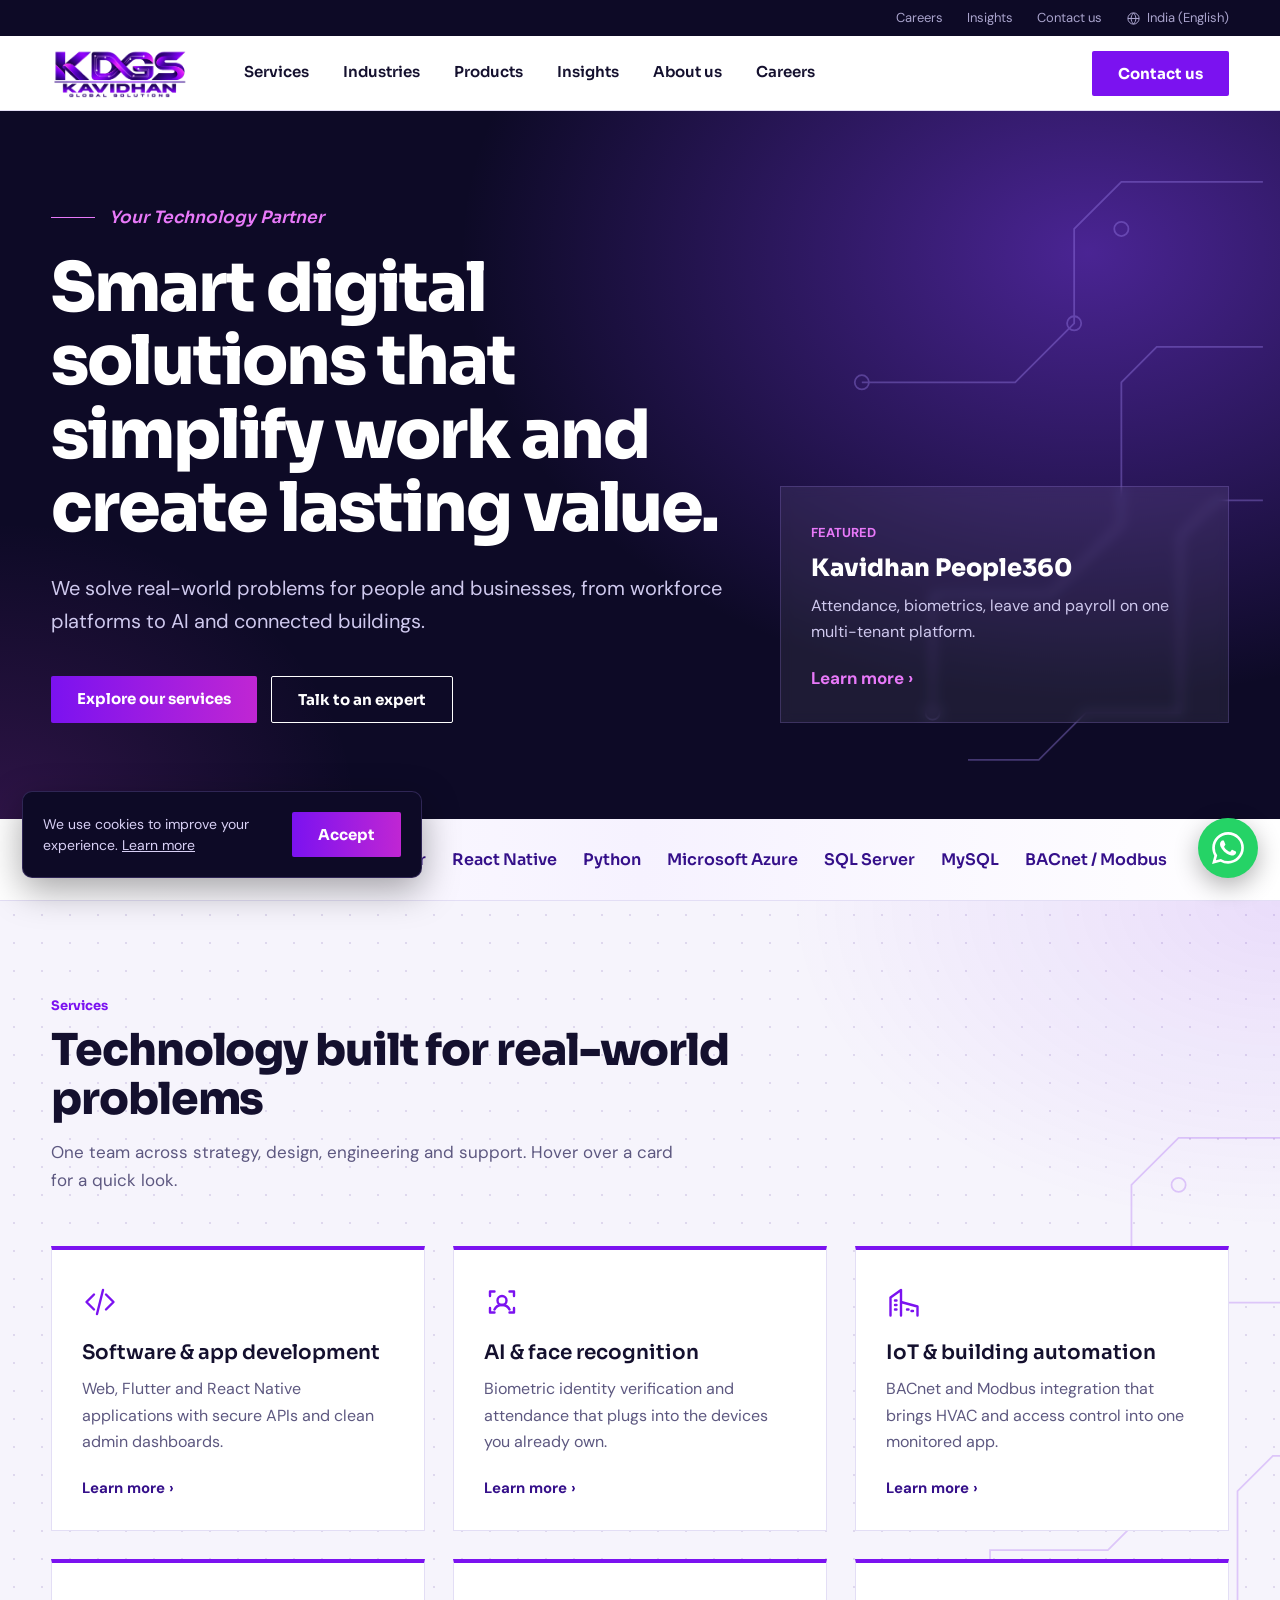
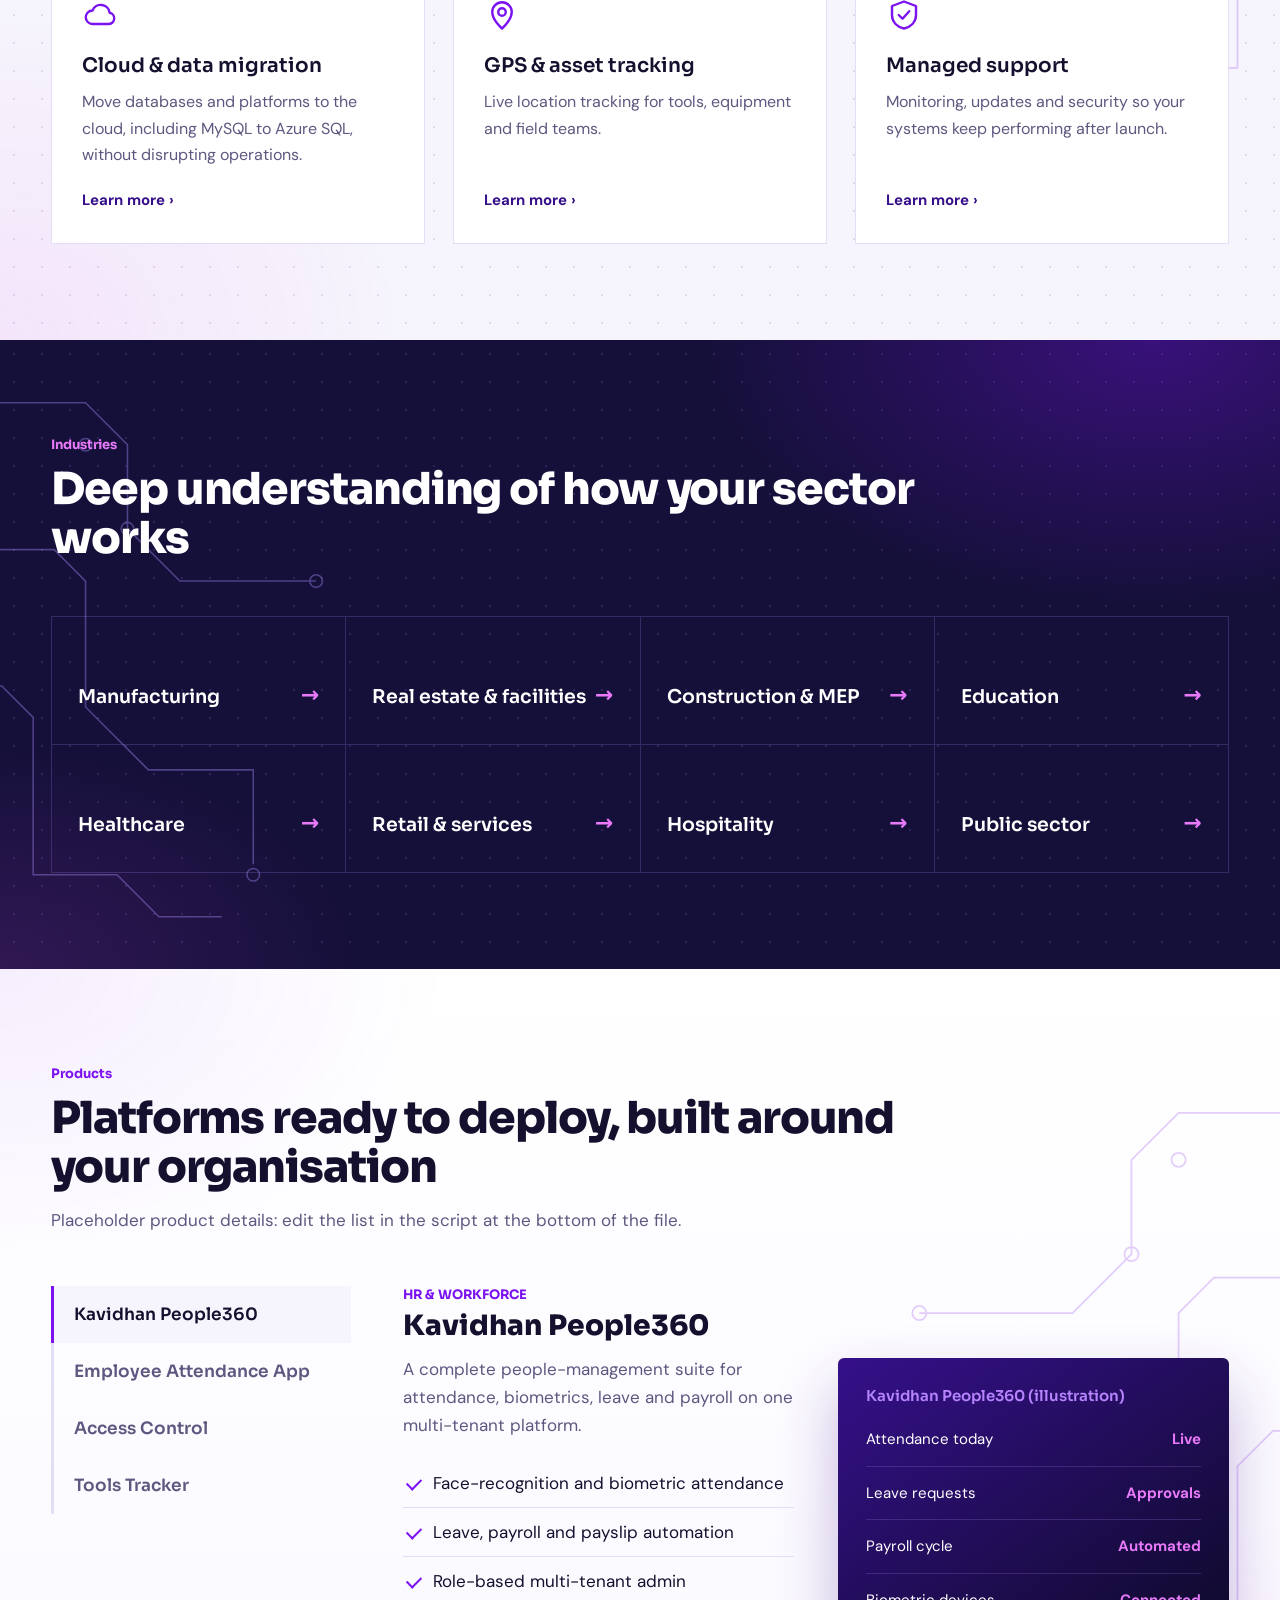
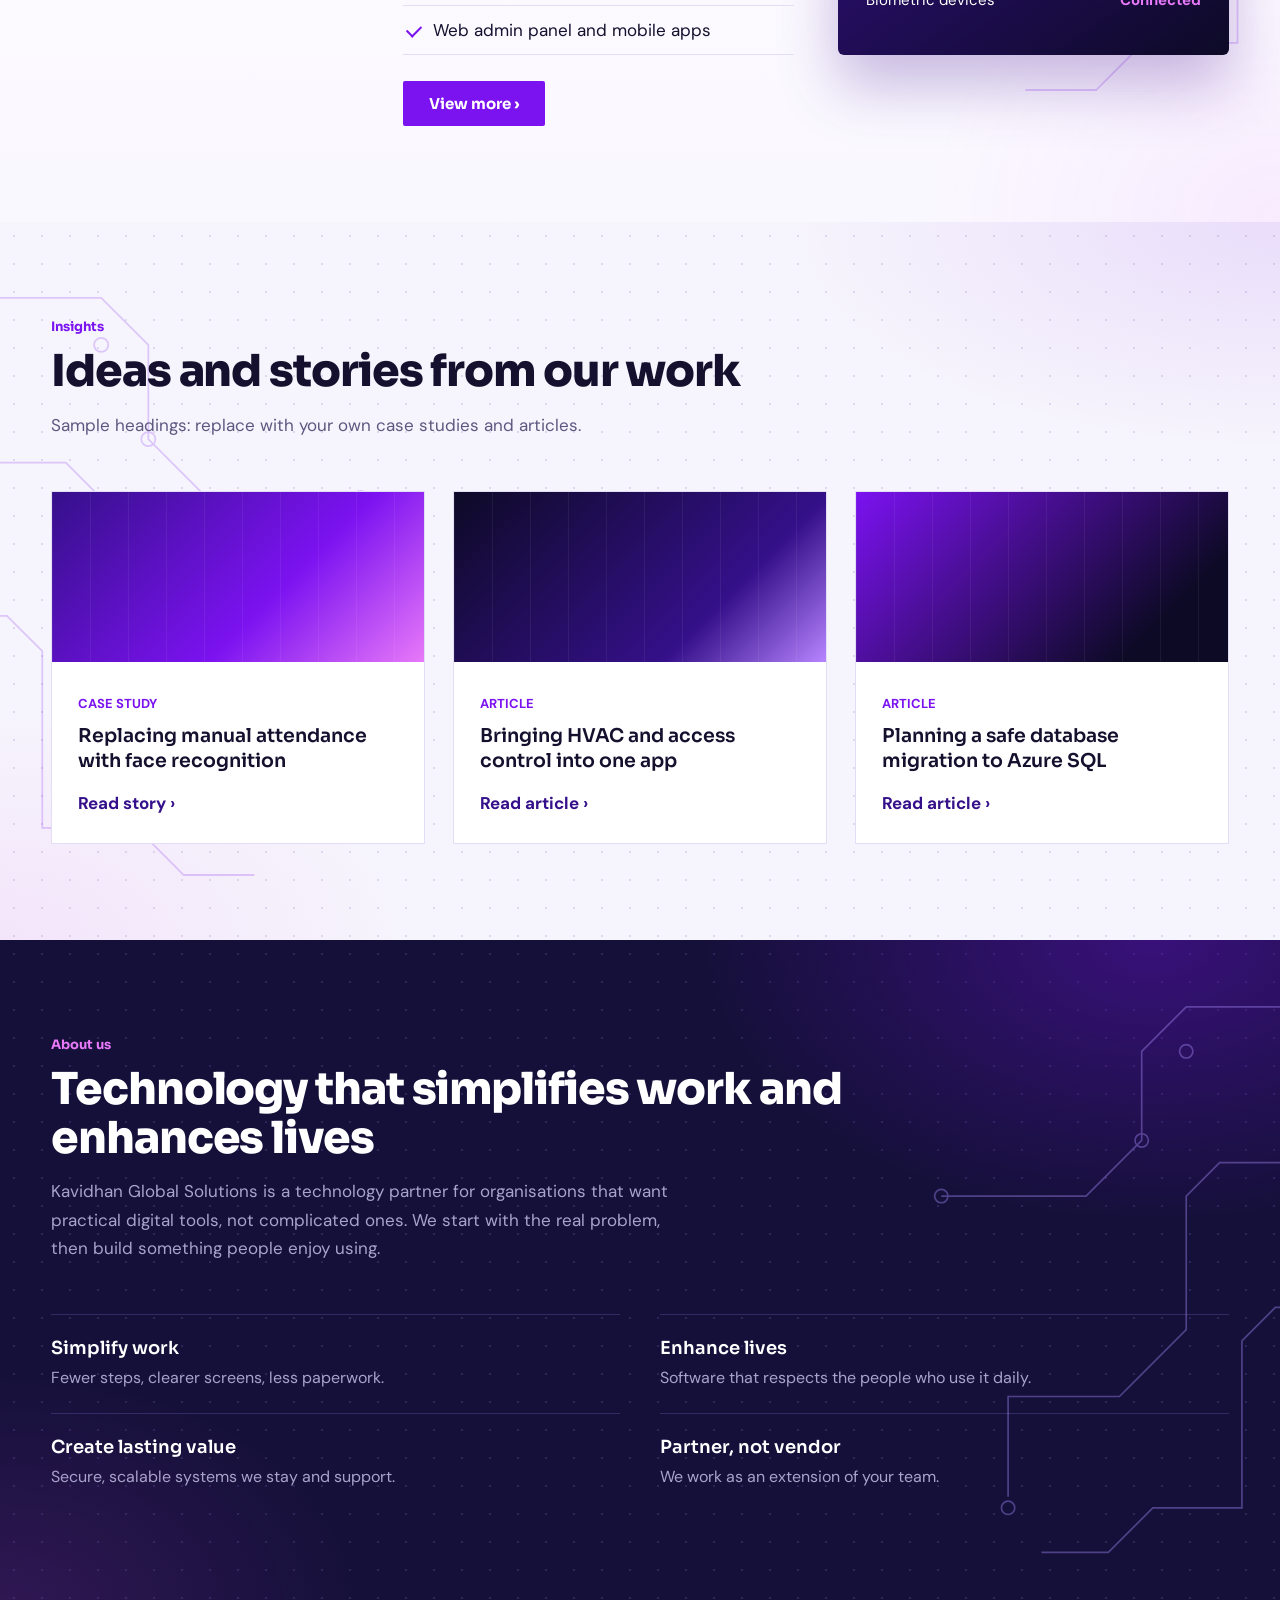
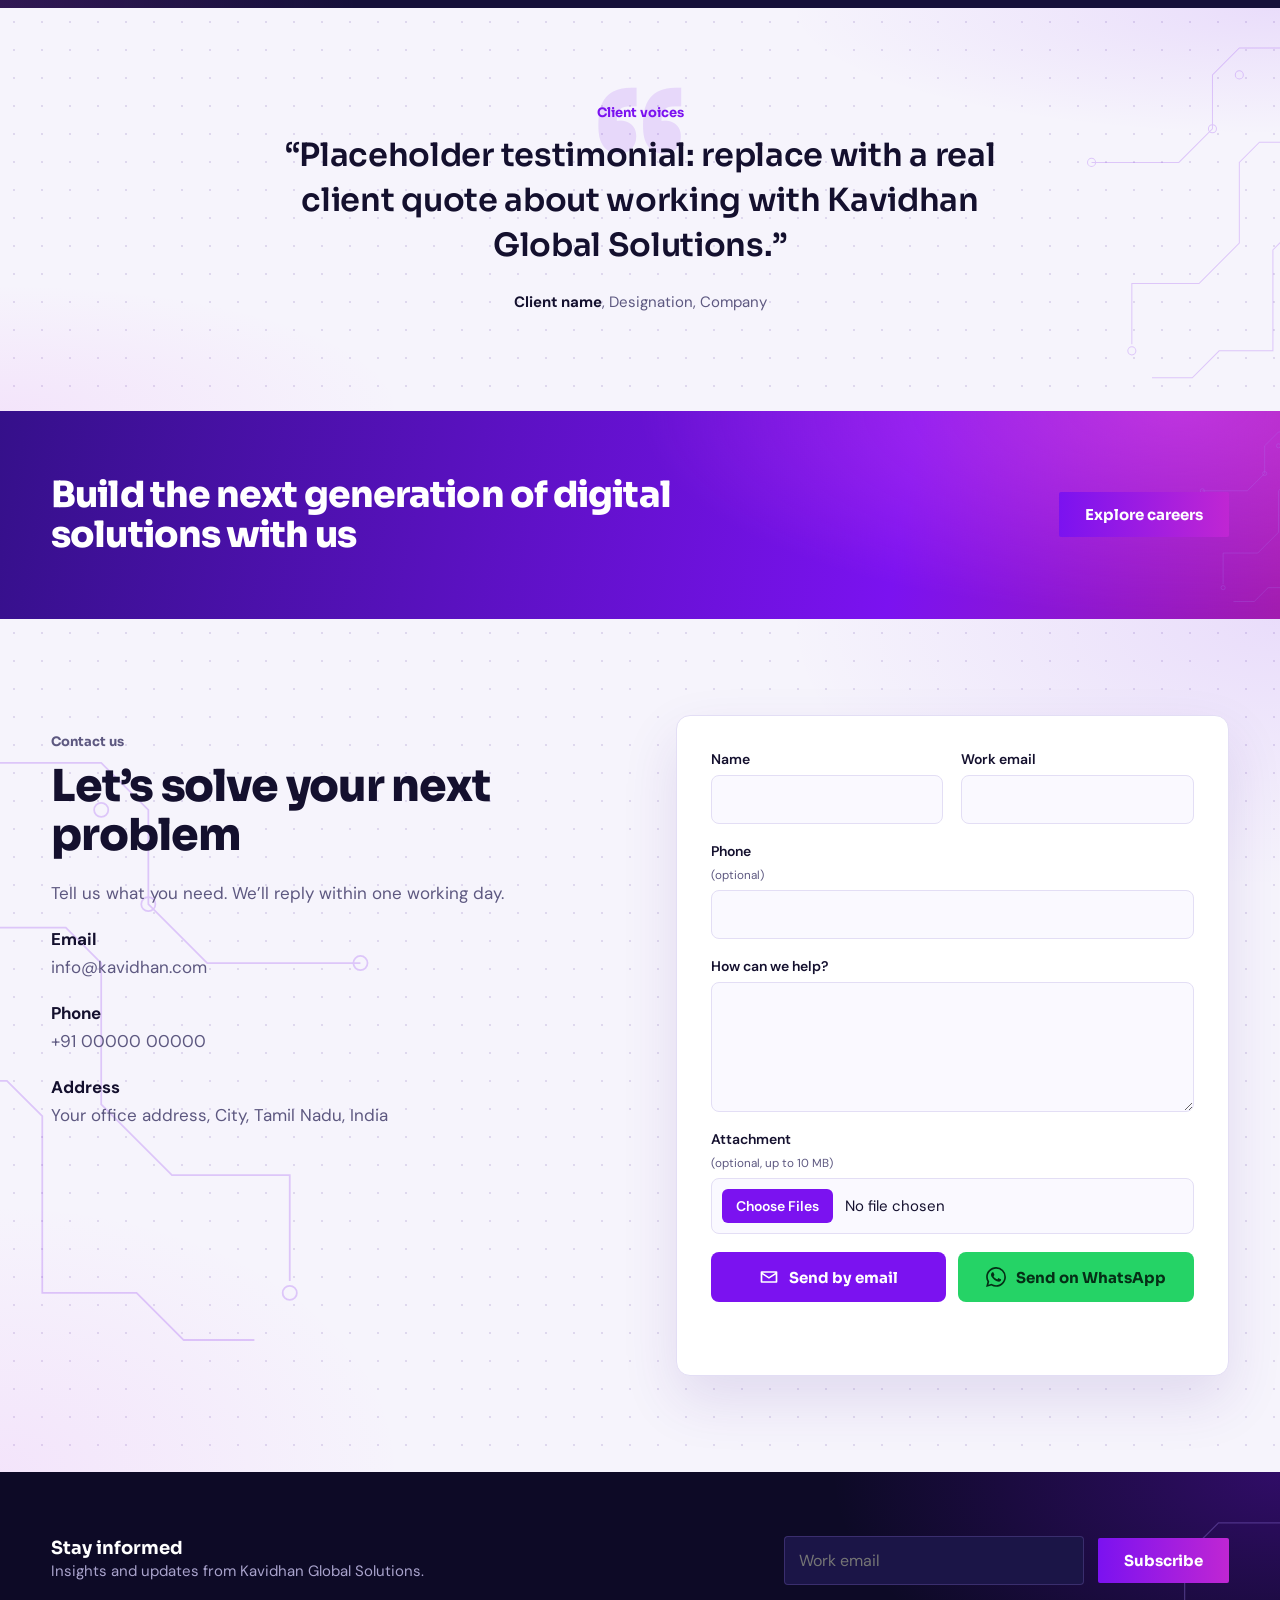
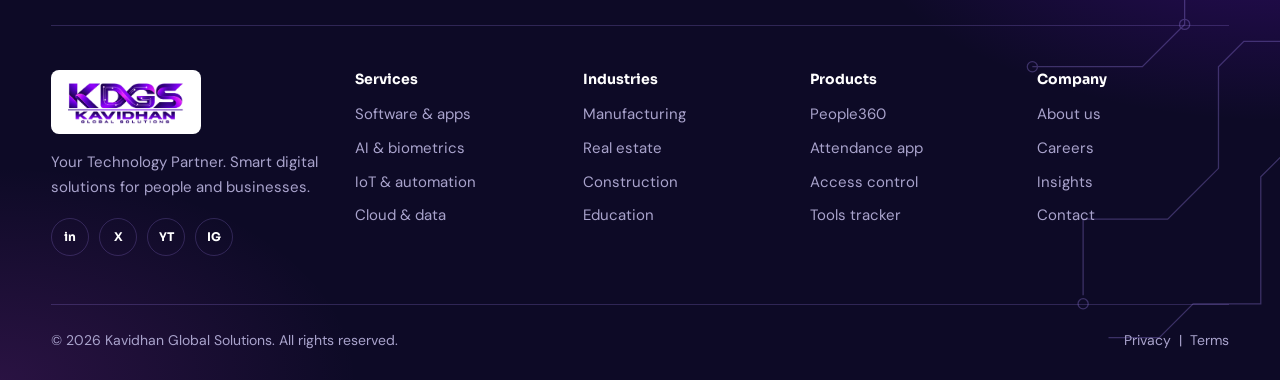
==== detail.html @ 8d684400 "verssion 1" ====
<!DOCTYPE html>
<html lang="en">
<head>
<meta charset="utf-8">
<meta name="viewport" content="width=device-width, initial-scale=1">
<title>Kavidhan Global Solutions</title>
<meta name="description" content="">
<link rel="preconnect" href="https://fonts.googleapis.com">
<link rel="preconnect" href="https://fonts.gstatic.com" crossorigin>
<link href="https://fonts.googleapis.com/css2?family=Sora:wght@400;600;800&family=DM+Sans:wght@400;500;700&display=swap" rel="stylesheet">
<link rel="icon" href="assets/favicon.png">
<link rel="stylesheet" href="assets/site.css">
</head>
<body>

<div class="util"><div class="wrap"><a href="index.html#careers">Careers</a><a href="index.html#insights">Insights</a><a href="index.html#contact">Contact us</a><div class="lang notranslate" translate="no"><button type="button" id="langb" aria-haspopup="true" aria-expanded="false" aria-label="Change language"><svg viewBox="0 0 24 24" aria-hidden="true"><circle cx="12" cy="12" r="9"/><path d="M3 12h18M12 3c2.5 2.7 3.8 5.7 3.8 9s-1.3 6.3-3.8 9c-2.5-2.7-3.8-5.7-3.8-9S9.500 5.700 12 3z"/></svg><span id="langl">India (English)</span></button><ul id="langm" hidden><li><button type="button" data-l="en">India (English)</button></li><li><button type="button" data-l="ta">தமிழ் (Tamil)</button></li><li><button type="button" data-l="hi">हिन्दी (Hindi)</button></li><li><button type="button" data-l="te">తెలుగు (Telugu)</button></li><li><button type="button" data-l="kn">ಕನ್ನಡ (Kannada)</button></li><li><button type="button" data-l="ml">മലയാളം (Malayalam)</button></li></ul></div></div></div>

<header>
  <div class="wrap">
    <nav aria-label="Main">
      <a href="index.html" class="logo" aria-label="Kavidhan Global Solutions home"><img src="assets/logo.png" alt="Kavidhan Global Solutions" width="138" height="50"></a>
      <button class="tog" aria-label="Toggle menu" aria-expanded="false" aria-controls="menu"><span></span><span></span><span></span></button>
      <ul class="menu" id="menu">
        <li><a href="index.html#services">Services</a>
          <div class="mega"><div class="wrap">
            <div><h4>Services</h4><p>Strategy, engineering and support for digital products and connected systems.</p></div>
            <ul><li><a href="index.html#services-software">Software &amp; app development</a></li><li><a href="index.html#services-ai">AI &amp; face recognition</a></li><li><a href="index.html#services-iot">IoT &amp; building automation</a></li><li><a href="index.html#services-cloud">Cloud &amp; data migration</a></li><li><a href="index.html#services-gps">GPS &amp; asset tracking</a></li><li><a href="index.html#services-support">Managed support</a></li></ul>
          </div></div></li>
        <li><a href="index.html#industries">Industries</a>
          <div class="mega"><div class="wrap">
            <div><h4>Industries</h4><p>Domain-aware solutions built around how each sector works.</p></div>
            <ul><li><a href="index.html#industries-manufacturing">Manufacturing</a></li><li><a href="index.html#industries-realestate">Real estate &amp; facilities</a></li><li><a href="index.html#industries-construction">Construction &amp; MEP</a></li><li><a href="index.html#industries-education">Education</a></li><li><a href="index.html#industries-healthcare">Healthcare</a></li><li><a href="index.html#industries-retail">Retail &amp; services</a></li></ul>
          </div></div></li>
        <li><a href="index.html#products">Products</a>
          <div class="mega"><div class="wrap">
            <div><h4>Products</h4><p>Ready-to-deploy platforms, customised to your organisation.</p></div>
            <ul><li><a href="product-people360.html">Kavidhan People360</a></li><li><a href="product-attendance.html">Employee attendance app</a></li><li><a href="product-access.html">Access control</a></li><li><a href="product-tracker.html">Tools tracker</a></li></ul>
          </div></div></li>
        <li><a href="index.html#insights">Insights</a></li>
        <li><a href="index.html#about">About us</a></li>
        <li><a href="index.html#careers">Careers</a></li>
      </ul>
      <a href="index.html#contact" class="btn vio nav-cta">Contact us</a>
    </nav>
  </div>
</header>

<main id="app" class="pg"></main>

<footer>
  <div class="wrap">
    <form class="nl" id="nl"><div><h5 style="font-size:18px;margin:0">Stay informed</h5><span>Insights and updates from Kavidhan Global Solutions.</span></div><input type="email" required placeholder="Work email" aria-label="Email address"><button class="btn gold" type="submit">Subscribe</button></form>
    <div class="fgrid">
      <div><a href="index.html" class="logo flogo" aria-label="Kavidhan Global Solutions home"><img src="assets/logo.png" alt="Kavidhan Global Solutions" width="122" height="44"></a><p style="margin-top:16px;max-width:22em">Your Technology Partner. Smart digital solutions for people and businesses.</p><div class="soc"><a href="#" aria-label="LinkedIn">in</a><a href="#" aria-label="X">X</a><a href="#" aria-label="YouTube">YT</a><a href="#" aria-label="Instagram">IG</a></div></div>
      <div><h5>Services</h5><ul><li><a href="index.html#services-software">Software &amp; apps</a></li><li><a href="index.html#services-ai">AI &amp; biometrics</a></li><li><a href="index.html#services-iot">IoT &amp; automation</a></li><li><a href="index.html#services-cloud">Cloud &amp; data</a></li></ul></div>
      <div><h5>Industries</h5><ul><li><a href="index.html#industries-manufacturing">Manufacturing</a></li><li><a href="index.html#industries-realestate">Real estate</a></li><li><a href="index.html#industries-construction">Construction</a></li><li><a href="index.html#industries-education">Education</a></li></ul></div>
      <div><h5>Products</h5><ul><li><a href="product-people360.html">People360</a></li><li><a href="product-attendance.html">Attendance app</a></li><li><a href="product-access.html">Access control</a></li><li><a href="product-tracker.html">Tools tracker</a></li></ul></div>
      <div><h5>Company</h5><ul><li><a href="index.html#about">About us</a></li><li><a href="index.html#careers">Careers</a></li><li><a href="index.html#insights">Insights</a></li><li><a href="index.html#contact">Contact</a></li></ul></div>
    </div>
    <div class="legal"><span>© <span id="y">2026</span> Kavidhan Global Solutions. All rights reserved.</span><span><a href="#">Privacy</a> &nbsp;|&nbsp; <a href="#">Terms</a></span></div>
  </div>
</footer>
<div class="ck" id="ck" hidden><p>We use cookies to improve your experience. <a href="#" style="text-decoration:underline">Learn more</a></p><button class="btn gold" id="ckb">Accept</button></div>
<button class="top" id="top2" aria-label="Back to top" hidden>&#8593;</button>
<a href="https://wa.me/910000000000" id="waf" class="wa-float" target="_blank" rel="noopener" aria-label="Chat on WhatsApp"><svg viewBox="0 0 24 24" aria-hidden="true"><path d="M17.472 14.382c-.297-.149-1.758-.867-2.03-.967-.273-.099-.471-.148-.67.15-.197.297-.767.966-.94 1.164-.173.199-.347.223-.644.075-.297-.15-1.255-.463-2.39-1.475-.883-.788-1.48-1.761-1.653-2.059-.173-.297-.018-.458.13-.606.134-.133.298-.347.446-.52.149-.174.198-.298.298-.497.099-.198.05-.371-.025-.52-.075-.149-.669-1.612-.916-2.207-.242-.579-.487-.5-.669-.51-.173-.008-.371-.01-.57-.01-.198 0-.52.074-.792.372-.272.297-1.04 1.016-1.04 2.479 0 1.462 1.065 2.875 1.213 3.074.149.198 2.096 3.2 5.077 4.487.709.306 1.262.489 1.694.625.712.227 1.36.195 1.871.118.571-.085 1.758-.719 2.006-1.413.248-.694.248-1.289.173-1.413-.074-.124-.272-.198-.57-.347m-5.421 7.403h-.004a9.87 9.87 0 01-5.031-1.378l-.361-.214-3.741.982.998-3.648-.235-.374a9.86 9.86 0 01-1.51-5.26c.001-5.45 4.436-9.884 9.888-9.884 2.64 0 5.122 1.03 6.988 2.898a9.825 9.825 0 012.893 6.994c-.003 5.45-4.437 9.884-9.885 9.884m8.413-18.297A11.815 11.815 0 0012.05 0C5.495 0 .16 5.335.157 11.892c0 2.096.547 4.142 1.588 5.945L.057 24l6.305-1.654a11.882 11.882 0 005.683 1.448h.005c6.554 0 11.89-5.335 11.893-11.893a11.821 11.821 0 00-3.48-8.413z"/></svg></a>

<script src="assets/common.js"></script>
<script src="assets/explore.js"></script>
</body>
</html>
---- assets/site.css ----
:root{--ink:#14102e;--bg:#0d0a26;--bg2:#15103a;--violet:#7b12f0;--violet-d:#35108a;--violet-l:#b784ff;--gold:#e879f9;--paper:#f6f4fc;--muted:#5d5880;--mutedd:#a9a3cc;--line:#e3def5;--lined:rgba(167,139,250,.22);
--display:'Sora',system-ui,sans-serif;--body:'DM Sans',system-ui,sans-serif}
*{box-sizing:border-box;margin:0;padding:0}
html{scroll-behavior:smooth;scrollbar-width:none;-ms-overflow-style:none}
html::-webkit-scrollbar,body::-webkit-scrollbar{display:none}
body{font:400 17px/1.65 var(--body);color:var(--ink);background:#fff;-webkit-font-smoothing:antialiased}
a{color:inherit;text-decoration:none}
ul{list-style:none}
:focus-visible{outline:2px solid var(--gold);outline-offset:3px}
.wrap{max-width:1760px;margin:0 auto;padding:0 clamp(24px,4vw,64px)}
.arrow::after{content:" \203A";font-weight:700}

/* logo */
.logo{display:inline-flex;line-height:1}
.logo img{height:50px;width:auto;display:block}
.flogo{background:#fff;padding:10px 14px;border-radius:8px}
.flogo img{height:44px}
.logo b{font:800 italic 30px/1 var(--display);letter-spacing:-.04em;background:linear-gradient(180deg,#c4b5fd,#7c3aed 60%,#4c1d95);-webkit-background-clip:text;background-clip:text;color:transparent}
.logo i{font:700 8.5px/1 var(--display);letter-spacing:.18em;color:var(--violet);margin-top:5px;font-style:normal}

/* top bar + nav */
.util{background:var(--bg);color:var(--mutedd);font-size:13px}
.util .wrap{display:flex;justify-content:flex-end;gap:24px;height:36px;align-items:center}
.util a:hover{color:var(--gold)}
header{position:sticky;top:0;z-index:20;background:#fff;border-bottom:1px solid var(--line)}
nav{display:flex;align-items:center;gap:40px;height:74px}
.menu{display:flex;gap:6px;height:100%;flex:1}
.menu>li{position:static;display:flex;align-items:center}
.menu>li>a{padding:0 14px;height:100%;display:flex;align-items:center;font:600 15px var(--display);border-bottom:3px solid transparent}
.menu>li:hover>a,.menu>li:focus-within>a{border-color:var(--violet);color:var(--violet-d)}
.mega{position:absolute;left:0;right:0;top:100%;background:#fff;border-top:1px solid var(--line);box-shadow:0 24px 40px rgba(20,16,46,.12);display:none;padding:34px 0}
.menu>li:hover .mega,.menu>li:focus-within .mega{display:block}
.mega .wrap{display:grid;grid-template-columns:1.1fr 2fr;gap:48px}
.mega h4{font:800 22px/1.2 var(--display);margin-bottom:8px}
.mega p{color:var(--muted);font-size:15px}
.mega ul{display:grid;grid-template-columns:1fr 1fr;gap:6px 32px;align-content:start}
.mega li a{display:block;padding:8px 0;font-weight:500;border-bottom:1px solid var(--line)}
.mega li a:hover{color:var(--violet)}
.btn{display:inline-block;padding:13px 26px;font:700 15px var(--display);border-radius:2px;transition:.2s;cursor:pointer;border:0}
.btn.gold{background:linear-gradient(90deg,#7b12f0,#c026d3);color:#fff}.btn.gold:hover{background:linear-gradient(90deg,#6a0fd6,#a21caf)}
.btn.vio{background:var(--violet);color:#fff}.btn.vio:hover{background:var(--violet-d)}
.btn.ghost{border:1.5px solid #fff;color:#fff;background:none}.btn.ghost:hover{background:#fff;color:var(--ink)}
.tog{display:none;margin-left:auto;background:none;border:1px solid var(--line);width:44px;height:44px;border-radius:4px;cursor:pointer;flex-direction:column;justify-content:center;align-items:center;gap:5px}
.tog span{display:block;width:22px;height:2px;background:var(--ink);transition:.2s}
.tog[aria-expanded=true] span:nth-child(1){transform:translateY(7px) rotate(45deg)}
.tog[aria-expanded=true] span:nth-child(2){opacity:0}
.tog[aria-expanded=true] span:nth-child(3){transform:translateY(-7px) rotate(-45deg)}
@media(max-width:980px){
 .tog{display:flex}.nav-cta{display:none}
 .menu{display:none;position:absolute;top:100%;left:0;right:0;background:#fff;flex-direction:column;height:auto;padding:8px 28px 20px;border-bottom:1px solid var(--line)}
 .menu.open{display:flex}.menu>li{height:auto}.menu>li>a{padding:12px 0;height:auto;border:0}.mega{display:none!important}}

/* hero */
.hero{background:radial-gradient(70% 90% at 85% 20%,rgba(124,58,237,.55),transparent 70%),radial-gradient(40% 60% at 0% 100%,rgba(217,70,239,.16),transparent 70%),var(--bg);color:#fff;position:relative;overflow:hidden}
.hero svg{position:absolute;right:-40px;top:0;height:100%;width:55%;opacity:.35;pointer-events:none}
.hero .wrap{position:relative;display:grid;grid-template-columns:1.5fr 1fr;gap:56px;padding-top:96px;padding-bottom:96px;align-items:end}
.tag{display:flex;align-items:center;gap:14px;font:italic 600 17px var(--display);color:var(--gold);margin-bottom:24px}
.tag::before{content:"";height:1px;width:44px;background:var(--gold)}
h1{font:800 clamp(36px,5.6vw,68px)/1.08 var(--display);letter-spacing:-.03em}
.hero p.lead{font-size:20px;color:#cfc9ee;max-width:34em;margin:26px 0 38px}
.cta{display:flex;gap:14px;flex-wrap:wrap}
.feat{background:rgba(255,255,255,.07);border:1px solid var(--lined);backdrop-filter:blur(6px);padding:30px}
.feat small{color:var(--gold);font-weight:700;font-size:13px}
.feat h3{font:800 24px/1.25 var(--display);margin:8px 0 10px}
.feat p{color:#cfc9ee;font-size:16px;margin-bottom:18px}
.feat a{font-weight:700;color:var(--gold)}
@media(max-width:900px){.hero .wrap{grid-template-columns:1fr;padding-top:64px;padding-bottom:64px}}

/* sections */
section{padding:96px 0}
.paper{background:var(--paper)}
.dark{background:var(--bg2);color:#fff}
.eyebrow{font:700 13px var(--display);color:var(--violet);margin-bottom:12px}
h2{font:800 clamp(28px,3.8vw,44px)/1.12 var(--display);letter-spacing:-.025em;max-width:20em}
.sub{color:var(--muted);max-width:38em;margin-top:14px}
.head{margin-bottom:52px}
.dark .sub{color:var(--mutedd)}

.grid3{display:grid;grid-template-columns:repeat(3,1fr);gap:28px}
.card{background:#fff;border:1px solid var(--line);padding:34px 30px 30px;display:flex;flex-direction:column;transition:.25s;border-top:4px solid var(--violet)}
.card:hover{box-shadow:0 18px 40px rgba(76,29,149,.14);transform:translateY(-4px)}
.card svg{width:36px;height:36px;stroke:var(--violet);fill:none;stroke-width:1.6;stroke-linecap:round;stroke-linejoin:round;margin-bottom:20px}
.card h3{font:600 20px/1.3 var(--display);margin-bottom:10px}
.card p{color:var(--muted);font-size:16px;margin-bottom:20px;flex:1}
.card a{font-weight:700;color:var(--violet-d);font-size:15px}
@media(max-width:960px){.grid3{grid-template-columns:1fr 1fr}}
@media(max-width:600px){.grid3{grid-template-columns:1fr}}

/* industries */
.ind{display:grid;grid-template-columns:repeat(4,1fr);border-top:1px solid var(--lined);border-left:1px solid var(--lined)}
.ind a{padding:34px 26px;border-right:1px solid var(--lined);border-bottom:1px solid var(--lined);font:600 19px/1.3 var(--display);display:flex;justify-content:space-between;align-items:flex-end;min-height:128px;transition:.2s}
.ind a:hover{background:var(--violet)}
.ind a::after{content:"\2192";color:var(--gold);font-size:22px}
@media(max-width:900px){.ind{grid-template-columns:1fr 1fr}}

/* product split */
.split{display:grid;grid-template-columns:1fr 1fr;gap:72px;align-items:center}
@media(max-width:860px){.split{grid-template-columns:1fr;gap:36px}}
.shot{background:linear-gradient(145deg,var(--violet-d),var(--bg));padding:28px;border-radius:6px;color:#fff;box-shadow:0 30px 60px rgba(76,29,149,.3)}
.shot .row{display:flex;justify-content:space-between;padding:14px 0;border-bottom:1px solid var(--lined);font-size:15px}
.shot .row:last-child{border:0}.shot .row b{color:var(--gold)}
.shot h4{font:600 15px var(--display);color:var(--violet-l);margin-bottom:8px}
.ticks li{padding:10px 0 10px 30px;position:relative;border-bottom:1px solid var(--line)}
.ticks li::before{content:"";position:absolute;left:4px;top:19px;width:12px;height:7px;border-left:2.5px solid var(--violet);border-bottom:2.5px solid var(--violet);transform:rotate(-45deg)}

/* stories */
.story{display:flex;flex-direction:column;background:#fff;border:1px solid var(--line)}
.story .img{height:170px;background:linear-gradient(135deg,var(--violet-d),var(--violet) 60%,var(--gold));position:relative;overflow:hidden}
.story:nth-child(2) .img{background:linear-gradient(135deg,var(--bg),var(--violet-d) 70%,var(--violet-l))}
.story:nth-child(3) .img{background:linear-gradient(135deg,var(--violet),var(--bg) 80%)}
.story .img::after{content:"";position:absolute;inset:0;background:repeating-linear-gradient(90deg,rgba(255,255,255,.06) 0 1px,transparent 1px 38px)}
.story div.b{padding:26px}
.story small{font-weight:700;color:var(--violet);font-size:13px}
.story h3{font:600 19px/1.35 var(--display);margin:8px 0 14px}

/* about + careers */
.values{display:grid;grid-template-columns:1fr 1fr;gap:0 40px}
.values li{padding:22px 0;border-top:1px solid var(--lined)}
.values strong{display:block;font:600 18px var(--display);margin-bottom:4px}
.values span{color:var(--mutedd);font-size:16px}
@media(max-width:700px){.values{grid-template-columns:1fr}}
.band{background:var(--violet);color:#fff;padding:64px 0}
.band .wrap{display:flex;justify-content:space-between;align-items:center;gap:32px;flex-wrap:wrap}
.band h2{max-width:22em;font-size:clamp(26px,3vw,36px)}

/* contact */
.contact{display:grid;grid-template-columns:1fr 1fr;gap:72px}
@media(max-width:860px){.contact{grid-template-columns:1fr;gap:36px}}
.info p{color:var(--muted);margin-top:18px}.info strong{display:block;color:var(--ink)}
form{display:grid;gap:18px}
#cf{background:#fff;border:1px solid var(--line);border-radius:14px;padding:34px;box-shadow:0 24px 56px rgba(76,29,149,.12)}
.two{display:grid;grid-template-columns:1fr 1fr;gap:18px}
@media(max-width:560px){.two{grid-template-columns:1fr}#cf{padding:22px}}
label{font:600 14px var(--body);color:var(--ink);display:grid;gap:7px}
label small{font-weight:400;color:var(--muted)}
input,textarea{font:400 16px var(--body);color:var(--ink);background:#faf9ff;border:1.5px solid var(--line);border-radius:8px;padding:13px 14px;width:100%;transition:.15s}
input:focus,textarea:focus{border-color:var(--violet);background:#fff;box-shadow:0 0 0 4px rgba(124,58,237,.14);outline:none}
textarea{min-height:130px;resize:vertical}
input[type=file]::file-selector-button{background:var(--violet);color:#fff;border:0;border-radius:6px;padding:8px 14px;margin-right:12px;font:600 14px var(--body);cursor:pointer}
.acts{display:flex;gap:12px;flex-wrap:wrap}
.acts .btn{flex:1;min-width:190px;border-radius:8px;display:inline-flex;align-items:center;justify-content:center;gap:10px;padding:15px 22px}
.btn svg{width:20px;height:20px;fill:currentColor}
.wa-float{position:fixed;right:22px;bottom:22px;z-index:30;width:60px;height:60px;border-radius:50%;background:#25d366;display:grid;place-items:center;box-shadow:0 8px 24px rgba(0,0,0,.3);transition:.2s}
.wa-float:hover{transform:scale(1.08)}
.wa-float svg{width:32px;height:32px;fill:#fff}
.btn.wa{background:#25d366;color:#052e16}.btn.wa:hover{background:#4ee38a}
input[type=file]{padding:10px;font-size:15px}
#st{font-size:15px;min-height:1.4em;color:var(--muted)}#st.ok{color:#15803d}#st.err{color:#b91c1c}

/* mnc extras */
.stats{background:var(--violet-d);color:#fff;padding:52px 0}
.stats .wrap{display:grid;grid-template-columns:repeat(4,1fr);gap:28px}
.stats b{display:block;font:800 clamp(34px,4.5vw,54px)/1.1 var(--display);color:var(--gold)}
.stats span{color:#d8d0f5;font-size:15px}
@media(max-width:760px){.stats .wrap{grid-template-columns:1fr 1fr}}
.stack{border-bottom:1px solid var(--line);padding:30px 0}
.stack .wrap{display:flex;align-items:center;gap:28px;flex-wrap:wrap}
.stack p{font:700 14px var(--display);color:var(--muted)}
.stack ul{display:flex;gap:10px 26px;flex-wrap:wrap}
.stack li{font:600 16px var(--display);color:var(--violet-d)}
.ptabs{display:grid;grid-template-columns:300px 1fr;gap:52px;align-items:start}
.plist button{display:block;width:100%;text-align:left;padding:18px 20px;border:0;border-left:3px solid var(--line);background:none;font:600 17px var(--display);cursor:pointer;color:var(--muted);transition:.2s}
.plist button:hover{color:var(--ink)}
.plist button[aria-selected=true]{border-color:var(--violet);color:var(--ink);background:var(--paper)}
.ppanel{display:grid;grid-template-columns:1fr 1fr;gap:44px;align-items:center}
.ppanel h3{font:800 28px/1.2 var(--display);margin:6px 0 12px}
.ppanel .tg{font:700 13px var(--display);color:var(--violet)}
.ppanel p{color:var(--muted)}
@media(max-width:980px){.ptabs{grid-template-columns:1fr;gap:24px}.plist{display:flex;overflow-x:auto;gap:6px}.plist button{width:auto;white-space:nowrap;border-left:0;border-bottom:3px solid var(--line)}.plist button[aria-selected=true]{border-bottom-color:var(--violet)}.ppanel{grid-template-columns:1fr}}
.quote{max-width:860px;text-align:center}
.quote blockquote{font:600 clamp(22px,3vw,32px)/1.4 var(--display);letter-spacing:-.01em;margin:10px 0 22px}
.quote .by{color:var(--muted);font-size:15px}.quote .by strong{color:var(--ink)}
.nl{display:flex;gap:14px;align-items:center;flex-wrap:wrap;justify-content:space-between;padding:0 0 40px;margin-bottom:44px;border-bottom:1px solid var(--lined)}
.nl div{flex:1;min-width:240px}.nl span{font-size:15px}
.nl input{max-width:300px;background:#1b1547;border:1.5px solid var(--lined);color:#fff;border-radius:4px}
.soc{display:flex;gap:10px;margin-top:18px}
.soc a{width:38px;height:38px;border:1px solid var(--lined);border-radius:50%;display:grid;place-items:center;font:700 12px var(--display);color:#fff}
.soc a:hover{background:var(--violet);border-color:var(--violet);color:#fff}
.ck{position:fixed;left:22px;bottom:22px;z-index:40;max-width:400px;background:var(--bg);color:#d8d0f5;padding:20px;border:1px solid var(--lined);border-radius:10px;box-shadow:0 12px 36px rgba(0,0,0,.35);display:flex;gap:16px;align-items:center;font-size:14px;line-height:1.5}
.ck[hidden],.top[hidden]{display:none}
.top{position:fixed;right:30px;bottom:96px;z-index:30;width:44px;height:44px;border-radius:50%;border:0;background:var(--violet);color:#fff;font-size:20px;cursor:pointer;box-shadow:0 6px 18px rgba(0,0,0,.25)}
.top:hover{background:var(--violet-d)}
@media(max-width:560px){.ck{right:22px;max-width:none;flex-direction:column;align-items:flex-start;bottom:96px}}
/* footer */
footer{background:var(--bg);color:var(--mutedd);padding:64px 0 28px;font-size:15px}
.fgrid{display:grid;grid-template-columns:1.4fr repeat(4,1fr);gap:36px}
footer h5{font:700 14px var(--display);color:#fff;margin-bottom:14px}
footer li{margin:9px 0}footer a:hover{color:var(--gold)}
.legal{border-top:1px solid var(--lined);margin-top:48px;padding-top:24px;display:flex;justify-content:space-between;flex-wrap:wrap;gap:12px;font-size:14px}
@media(max-width:900px){.fgrid{grid-template-columns:1fr 1fr}.fgrid>div:first-child{grid-column:1/-1}}
@media(prefers-reduced-motion:reduce){*{transition:none!important;scroll-behavior:auto!important}}

/* product pages */
.pg-hero{background:radial-gradient(70% 90% at 85% 20%,rgba(123,18,240,.55),transparent 70%),radial-gradient(40% 60% at 0% 100%,rgba(217,70,239,.16),transparent 70%),var(--bg);color:#fff;padding:64px 0 76px}
.crumb{font-size:14px;color:#cfc9ee;margin-bottom:26px}.crumb a:hover{color:var(--gold)}.crumb span{margin:0 8px;opacity:.6}
.badge{display:inline-block;border:1px solid var(--lined);padding:5px 14px;font:700 12px var(--display);color:var(--gold);margin-bottom:20px;letter-spacing:.04em}
.pg-hero h1{max-width:14em}.pg-hero .lead{font-size:20px;color:#cfc9ee;max-width:36em;margin:22px 0 34px}
.subnav{position:sticky;top:74px;z-index:15;background:#fff;border-bottom:1px solid var(--line)}
.subnav .wrap{display:flex;gap:6px;overflow-x:auto}
.subnav a{padding:16px 16px;font:600 14px var(--display);color:var(--muted);white-space:nowrap;border-bottom:3px solid transparent}
.subnav a:hover{color:var(--violet-d);border-color:var(--violet)}
.pg section[id]{scroll-margin-top:120px}
.facts{display:grid;grid-template-columns:repeat(3,1fr);gap:28px;margin-top:40px}
.facts div{border-top:3px solid var(--violet);padding-top:16px}.facts b{display:block;font:700 18px var(--display);margin-bottom:4px}.facts span{color:var(--muted);font-size:16px}
.prose p{color:var(--muted);margin-top:16px;max-width:46em}
.card .n{font:800 14px var(--display);color:var(--violet);margin-bottom:14px}
.card.flat p{margin-bottom:0}
.gallery{display:grid;grid-template-columns:repeat(3,1fr);gap:24px}
.sc{margin:0}.sc .frame{position:relative;aspect-ratio:16/10;background:linear-gradient(145deg,var(--violet-d),var(--bg));border-radius:8px;overflow:hidden;box-shadow:0 16px 36px rgba(53,16,138,.18);border:1px solid var(--line)}
.sc .frame::before{content:"";position:absolute;left:0;right:0;top:0;height:22px;background:rgba(255,255,255,.1);background-image:radial-gradient(circle,rgba(255,255,255,.5) 3px,transparent 4px);background-size:16px 22px;background-repeat:repeat-x;background-position:8px 0;width:60px;right:auto}
.sc .ph{position:absolute;inset:0;display:flex;flex-direction:column;align-items:center;justify-content:center;color:#d8d0f5;text-align:center;padding:30px 16px 16px;gap:6px}
.sc .ph b{font:600 16px var(--display)}.sc .ph small{font-size:12px;opacity:.7;word-break:break-all}
.sc img{position:absolute;inset:0;width:100%;height:100%;object-fit:cover;background:#fff}
.sc figcaption{font:600 15px var(--display);margin-top:12px}.sc figcaption span{display:block;font:400 14px var(--body);color:var(--muted);margin-top:2px}
@media(max-width:960px){.gallery,.facts{grid-template-columns:1fr 1fr}}@media(max-width:600px){.gallery,.facts{grid-template-columns:1fr}}
.flow{display:grid;grid-template-columns:repeat(4,1fr);gap:28px;counter-reset:s}
.flow li{counter-increment:s;border-top:1px solid var(--lined);padding-top:22px}
.flow li::before{content:counter(s,decimal-leading-zero);display:block;font:800 30px var(--display);color:var(--gold);margin-bottom:10px}
.flow strong{display:block;font:600 19px var(--display);margin-bottom:6px}.flow span{color:var(--mutedd);font-size:16px}
@media(max-width:900px){.flow{grid-template-columns:1fr 1fr}}@media(max-width:560px){.flow{grid-template-columns:1fr}}
.chips{display:flex;flex-wrap:wrap;gap:10px;margin-top:36px}
.dark .chips li{border:1px solid var(--lined);padding:8px 16px;border-radius:999px;font:600 14px var(--display);color:#e9e3ff}
.docs{display:grid;grid-template-columns:1fr 1fr;gap:20px}@media(max-width:760px){.docs{grid-template-columns:1fr}}
.doc{display:flex;gap:18px;align-items:center;justify-content:space-between;border:1px solid var(--line);background:#fff;padding:24px;border-left:4px solid var(--violet)}
.doc h3{font:600 18px var(--display);margin-bottom:4px}.doc p{color:var(--muted);font-size:15px}.doc small{display:block;color:var(--violet);font:700 12px var(--display);margin-top:8px}
.doc .btn{padding:10px 18px;font-size:14px;white-space:nowrap}
details{border-bottom:1px solid var(--line);padding:20px 0;max-width:860px}
summary{font:600 19px var(--display);cursor:pointer;list-style:none;display:flex;justify-content:space-between;gap:20px}
summary::-webkit-details-marker{display:none}summary::after{content:"+";color:var(--violet);font-size:26px;line-height:1}
details[open] summary::after{content:"\2212"}
details p{color:var(--muted);margin-top:12px}
.pn{display:flex;justify-content:space-between;gap:20px;flex-wrap:wrap;padding:40px 0;border-top:1px solid var(--line)}
.pn a{font:600 17px var(--display);color:var(--violet-d)}.pn small{display:block;color:var(--muted);font:400 13px var(--body)}

/* product pages: additions */
.ptabs{scroll-margin-top:110px}
.pg-hero{position:relative;overflow:hidden}
.pg-hero svg{position:absolute;right:-40px;top:0;height:100%;width:50%;opacity:.3;pointer-events:none}
.pg-hero .wrap{position:relative}
.pg-hero .cta{margin-top:4px}
.subnav a[aria-current=true]{color:var(--violet-d);border-color:var(--violet)}
.lb{position:fixed;inset:0;z-index:60;background:rgba(13,10,38,.92);display:grid;place-items:center;padding:28px;cursor:zoom-out}
.lb[hidden]{display:none}
.lb img{max-width:100%;max-height:100%;border-radius:8px;background:#fff}
.lb button{position:absolute;top:14px;right:22px;background:none;border:0;color:#fff;font-size:38px;line-height:1;cursor:pointer}
.pn a:last-child{margin-left:auto}

/* language switcher */
.util{position:relative;z-index:25}
.lang{position:relative}
.lang>button{background:none;border:0;color:inherit;font:inherit;cursor:pointer;display:inline-flex;align-items:center;gap:6px;padding:4px 0}
.lang>button:hover{color:var(--gold)}
.lang svg{width:15px;height:15px;stroke:currentColor;fill:none;stroke-width:1.6}
.lang ul{position:absolute;right:0;top:100%;margin-top:6px;min-width:200px;background:#fff;color:var(--ink);border:1px solid var(--line);border-radius:8px;box-shadow:0 18px 40px rgba(20,16,46,.18);padding:6px;z-index:40}
.lang ul[hidden]{display:none}
.lang li button{width:100%;text-align:left;background:none;border:0;padding:9px 12px;border-radius:6px;font:500 15px var(--body);color:var(--ink);cursor:pointer}
.lang li button:hover,.lang li button[aria-current=true]{background:var(--paper);color:var(--violet-d)}
/* hide Google Translate's own banner */
body{top:0!important}
iframe.skiptranslate,.goog-te-banner-frame{display:none!important}
#goog-gt-tt,.goog-tooltip,.goog-te-balloon-frame{display:none!important}
.goog-text-highlight{background:none!important;box-shadow:none!important}

/* services + industries tabs */
.paper .plist button[aria-selected=true]{background:#fff}
.dark .plist button{color:var(--mutedd);border-color:var(--lined)}
.dark .plist button:hover{color:#fff}
.dark .plist button[aria-selected=true]{color:#fff;background:rgba(255,255,255,.06);border-color:var(--gold)}
.dark .ppanel h3{color:#fff}
.dark .ppanel p{color:var(--mutedd)}
.dark .ppanel .tg{color:var(--gold)}
.dark .ticks li{border-color:var(--lined);color:#e9e3ff}
.dark .ticks li::before{border-color:var(--gold)}
.dark .shot{background:linear-gradient(145deg,var(--violet),var(--bg));border:1px solid var(--lined)}
@media(max-width:980px){.dark .plist button{border-bottom-color:var(--lined)}.dark .plist button[aria-selected=true]{border-bottom-color:var(--gold)}}

/* service + industry cards, centre preview, richer backgrounds */
:root{--circuit-l:url("data:image/svg+xml,%3Csvg xmlns='http://www.w3.org/2000/svg' viewBox='0 0 500 600' fill='none' stroke='%237b12f0' stroke-width='1.5'%3E%3Cpath d='M500 60H380l-40 40v80l-50 50H160'/%3E%3Cpath d='M500 200h-90l-30 30v120l-60 60H220v90'/%3E%3Cpath d='M500 330h-40l-30 30v150h-80l-40 40H250'/%3E%3Ccircle cx='160' cy='230' r='6'/%3E%3Ccircle cx='220' cy='510' r='6'/%3E%3Ccircle cx='380' cy='100' r='6'/%3E%3Ccircle cx='340' cy='180' r='6'/%3E%3C/svg%3E");--circuit-d:url("data:image/svg+xml,%3Csvg xmlns='http://www.w3.org/2000/svg' viewBox='0 0 500 600' fill='none' stroke='%23a78bfa' stroke-width='1.5'%3E%3Cpath d='M500 60H380l-40 40v80l-50 50H160'/%3E%3Cpath d='M500 200h-90l-30 30v120l-60 60H220v90'/%3E%3Cpath d='M500 330h-40l-30 30v150h-80l-40 40H250'/%3E%3Ccircle cx='160' cy='230' r='6'/%3E%3Ccircle cx='220' cy='510' r='6'/%3E%3Ccircle cx='380' cy='100' r='6'/%3E%3Ccircle cx='340' cy='180' r='6'/%3E%3C/svg%3E")}
.card .more{font-weight:700;color:var(--violet-d);font-size:15px}
.pv{position:fixed;inset:0;z-index:70;display:grid;place-items:center;padding:24px;background:rgba(13,10,38,.72);backdrop-filter:blur(5px);opacity:0;visibility:hidden;transition:opacity .25s,visibility .25s;perspective:1400px}
.pv.on{opacity:1;visibility:visible}
.pv-card{position:relative;display:grid;grid-template-columns:.9fr 1.1fr;width:min(900px,100%);max-height:calc(100vh - 48px);overflow:auto;border-radius:14px;background:#fff;box-shadow:0 40px 90px rgba(0,0,0,.5);transform:rotateY(-78deg) scale(.92);transition:transform .6s cubic-bezier(.2,.8,.2,1)}
.pv.on .pv-card{transform:none}
.pv-l{background:radial-gradient(80% 60% at 100% 0%,rgba(217,70,239,.35),transparent 70%),linear-gradient(150deg,var(--violet-d),var(--bg));color:#fff;padding:44px 36px;display:flex;flex-direction:column;justify-content:flex-end;gap:10px;min-height:340px}
.pv-l svg{width:56px;height:56px;stroke:var(--gold);fill:none;stroke-width:1.5;stroke-linecap:round;stroke-linejoin:round;margin-bottom:auto}
.pv-tag{font:700 13px var(--display);color:var(--gold)}
.pv-l h3{font:800 clamp(24px,3vw,32px)/1.15 var(--display);letter-spacing:-.02em}
.pv-r{padding:44px 40px;display:flex;flex-direction:column;justify-content:center}
.pv-d{color:var(--muted);margin-bottom:12px}
.pv-r .ticks{margin-bottom:26px}
.pv-a{display:flex;gap:22px;align-items:center;flex-wrap:wrap}
.pv-alt{font:700 15px var(--display);color:var(--violet-d)}
.pv-alt:hover{color:var(--violet)}
.pv-x{position:absolute;top:10px;right:14px;z-index:2;background:none;border:0;font-size:34px;line-height:1;color:var(--muted);cursor:pointer}
.pv-x:hover{color:var(--ink)}
@media(max-width:760px){.pv-card{grid-template-columns:1fr}.pv-l{min-height:0;padding:30px 28px;flex-direction:row;flex-wrap:wrap;align-items:center}.pv-l svg{width:40px;height:40px;margin:0 6px 0 0}.pv-tag{width:100%;order:3}.pv-l h3{font-size:22px}.pv-r{padding:28px}.pv-x{color:#fff}}
.paper{background:radial-gradient(55% 45% at 100% 0%,rgba(123,18,240,.10),transparent 70%),radial-gradient(45% 45% at 0% 100%,rgba(217,70,239,.09),transparent 70%),radial-gradient(rgba(53,16,138,.12) 1px,transparent 1.5px) 0 0/28px 28px,var(--paper)}
.dark{background:radial-gradient(50% 60% at 90% 0%,rgba(123,18,240,.35),transparent 70%),radial-gradient(40% 50% at 0% 100%,rgba(217,70,239,.14),transparent 70%),radial-gradient(rgba(167,139,250,.16) 1px,transparent 1.5px) 0 0/28px 28px,var(--bg2)}
#services,#industries{position:relative;overflow:hidden;isolation:isolate}
#services::before,#industries::before{content:"";position:absolute;top:0;right:-40px;bottom:0;width:min(46%,640px);background:var(--circuit-l) no-repeat right center/contain;opacity:.2;pointer-events:none;z-index:-1}
#industries::before{background-image:var(--circuit-d);opacity:.4}

/* full-page backgrounds: same language as the hero (violet glows + circuit lines), alternating sides */
section:not(.hero):not(.pg-hero),.band,footer{position:relative;overflow:hidden;isolation:isolate}
section:not(.hero):not(.pg-hero)::before,.band::before,footer::before{content:"";position:absolute;top:0;right:-40px;bottom:0;width:min(46%,640px);background:var(--circuit-l) no-repeat right center/contain;opacity:.2;pointer-events:none;z-index:-1}
section.dark:not(.hero)::before,.band::before,footer::before{background-image:var(--circuit-d);opacity:.4}
#industries::before,#insights::before,#contact::before,.pg #features::before,.pg #help::before,.pg #docs::before,.pg #related::before{right:auto;left:-40px;transform:scaleX(-1)}
.stack{background:linear-gradient(90deg,#fff,#f6f2ff 50%,#fff)}
#products,.pg #overview,.pg #screens,.pg #faq{background:radial-gradient(50% 50% at 0% 0%,rgba(123,18,240,.07),transparent 70%),radial-gradient(40% 50% at 100% 100%,rgba(217,70,239,.07),transparent 70%),linear-gradient(#fff,#faf8ff)}
.band{background:radial-gradient(60% 140% at 92% 0%,rgba(217,70,239,.6),transparent 70%),linear-gradient(100deg,var(--violet-d),var(--violet) 70%,#a21caf)}
footer{background:radial-gradient(50% 70% at 100% 0%,rgba(123,18,240,.32),transparent 70%),radial-gradient(40% 60% at 0% 100%,rgba(217,70,239,.14),transparent 70%),var(--bg)}
footer::before{opacity:.3}
.quote{position:relative;isolation:isolate}
.quote::before{content:"\201C";position:absolute;left:50%;top:-34px;transform:translateX(-50%);font:800 180px/1 var(--display);color:rgba(123,18,240,.12);z-index:-1}
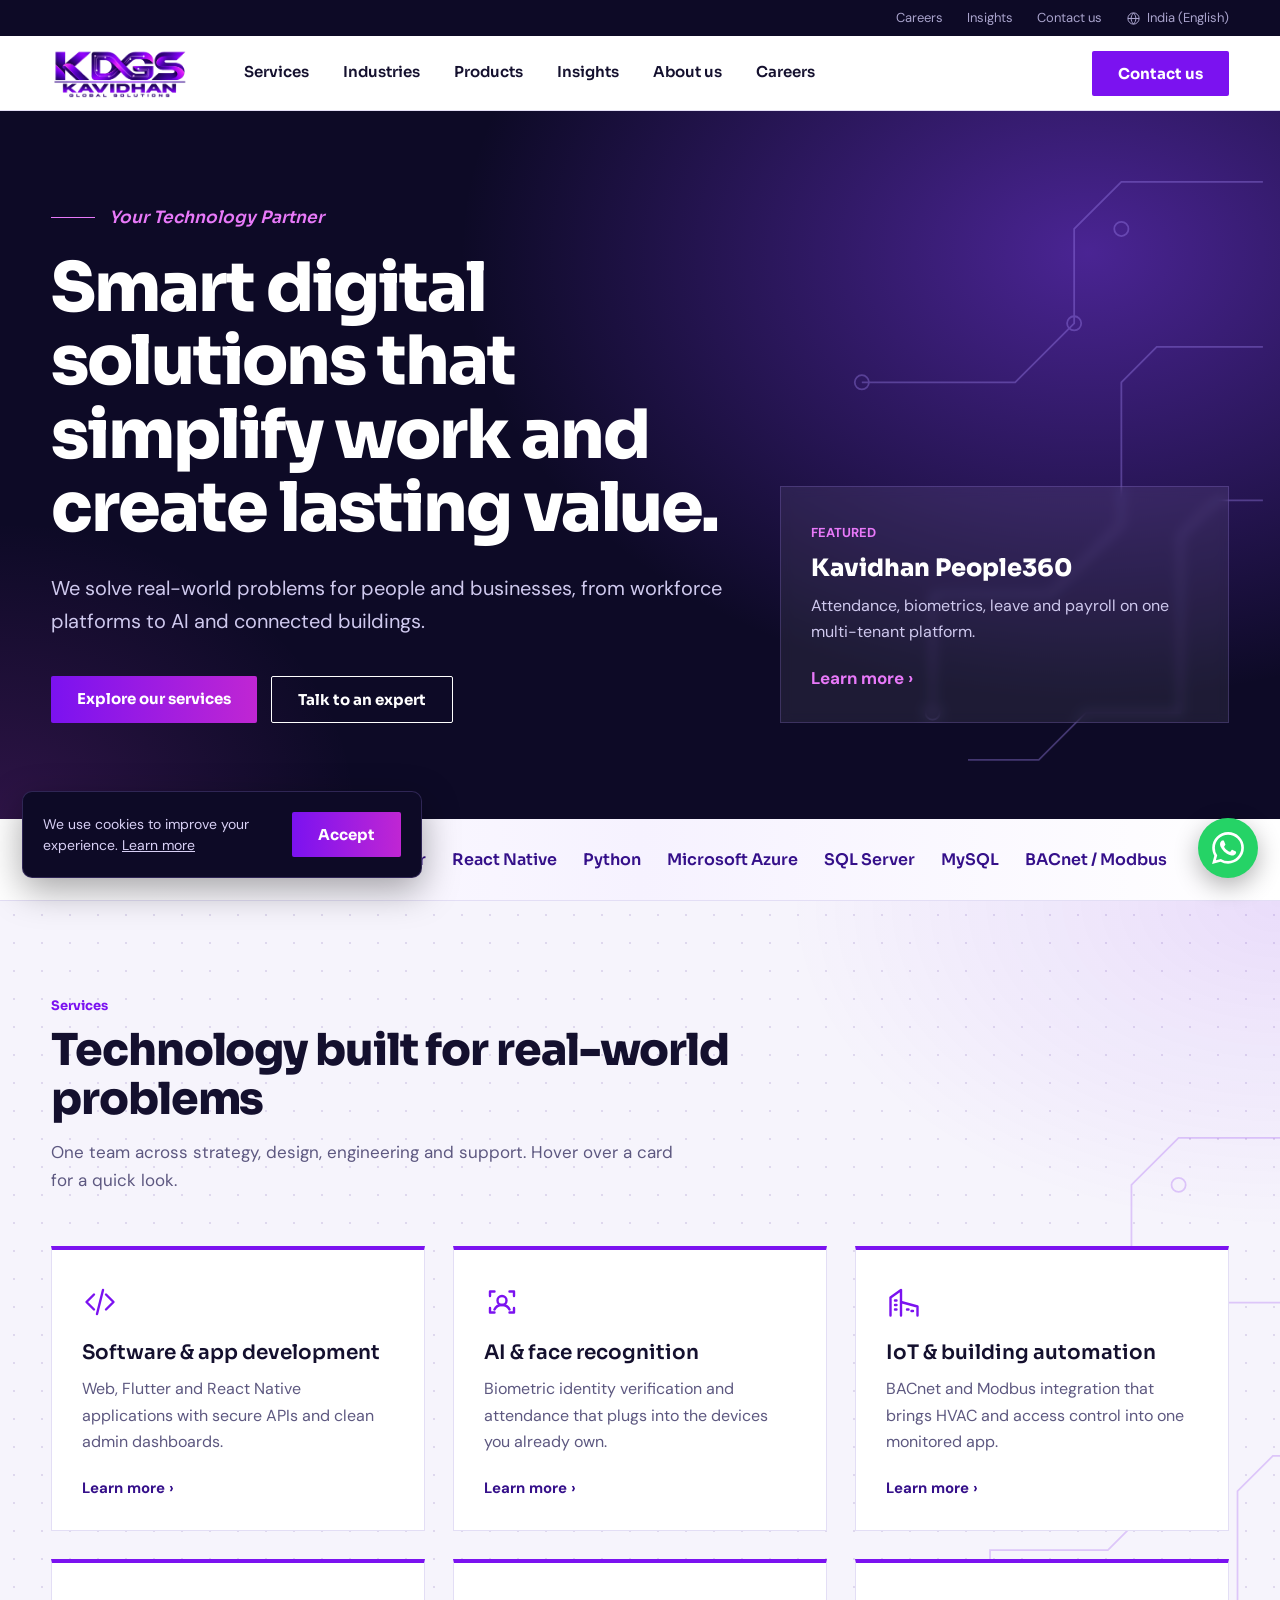
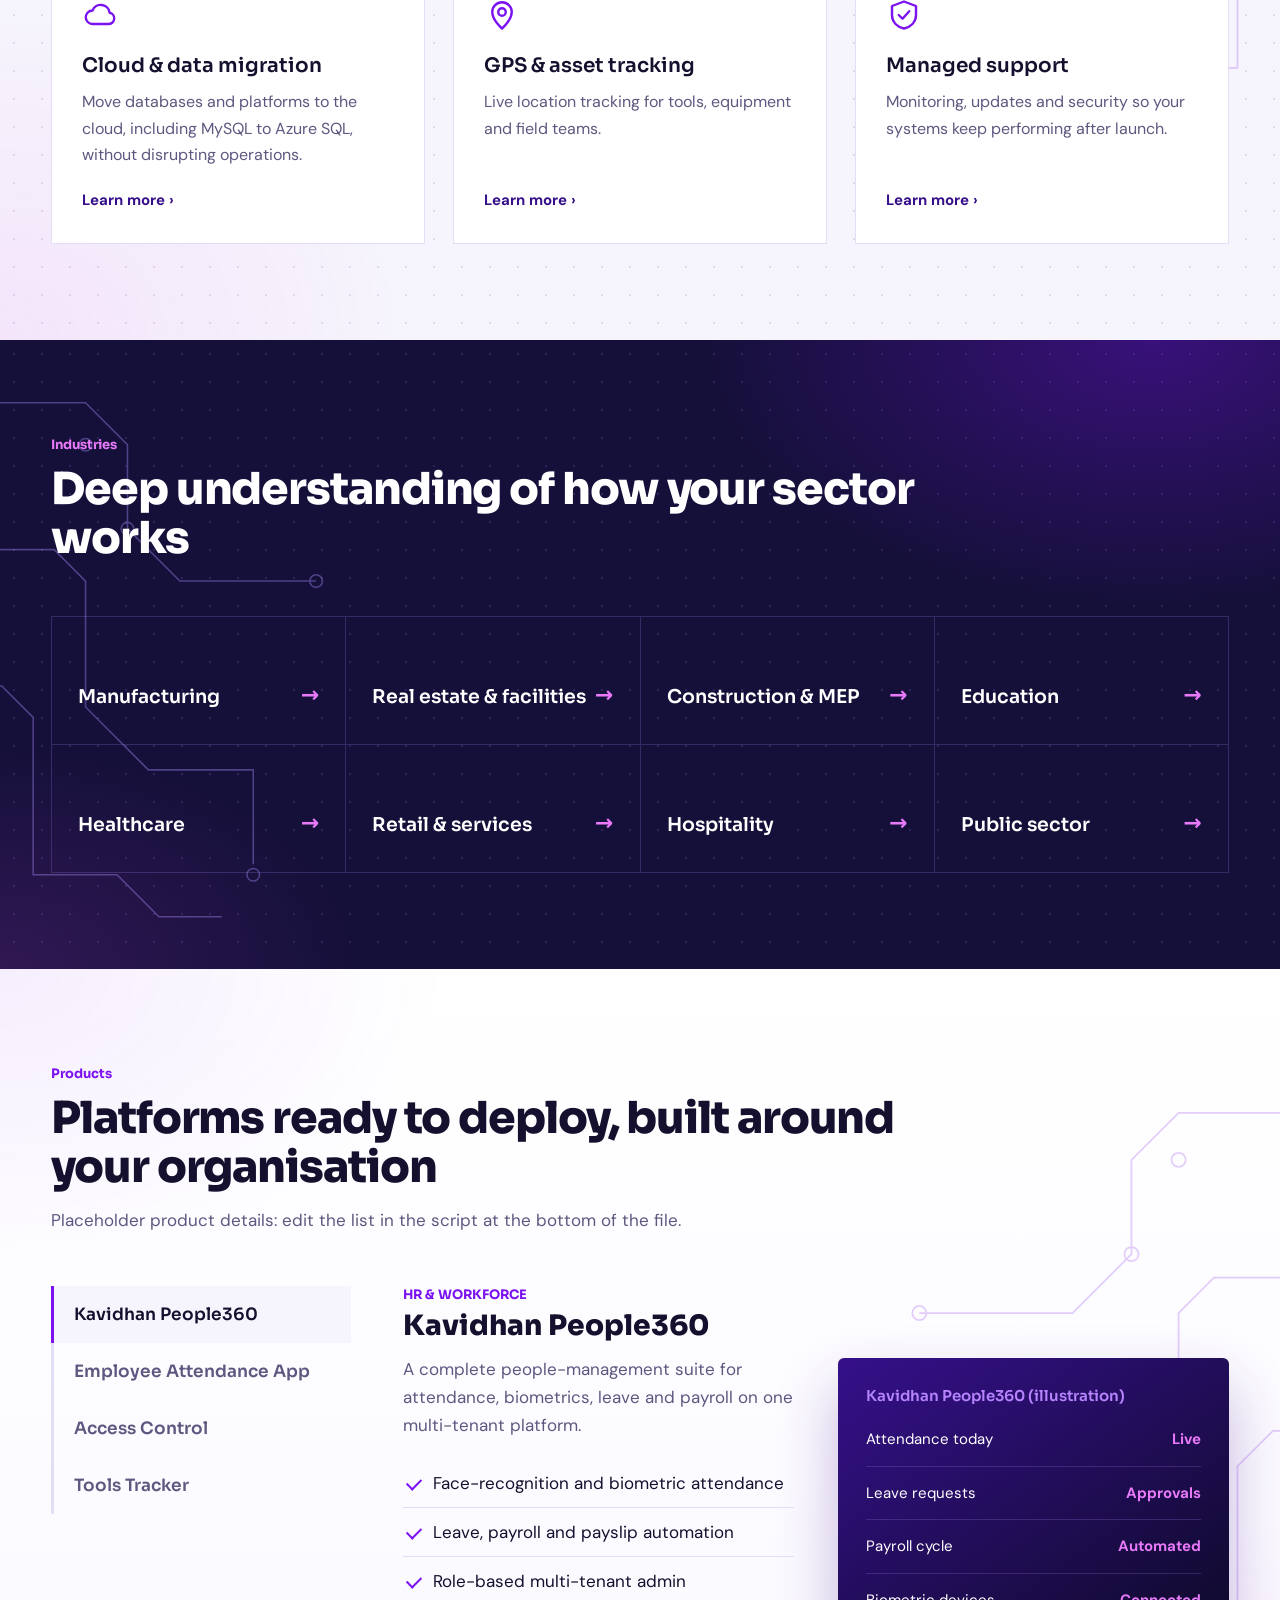
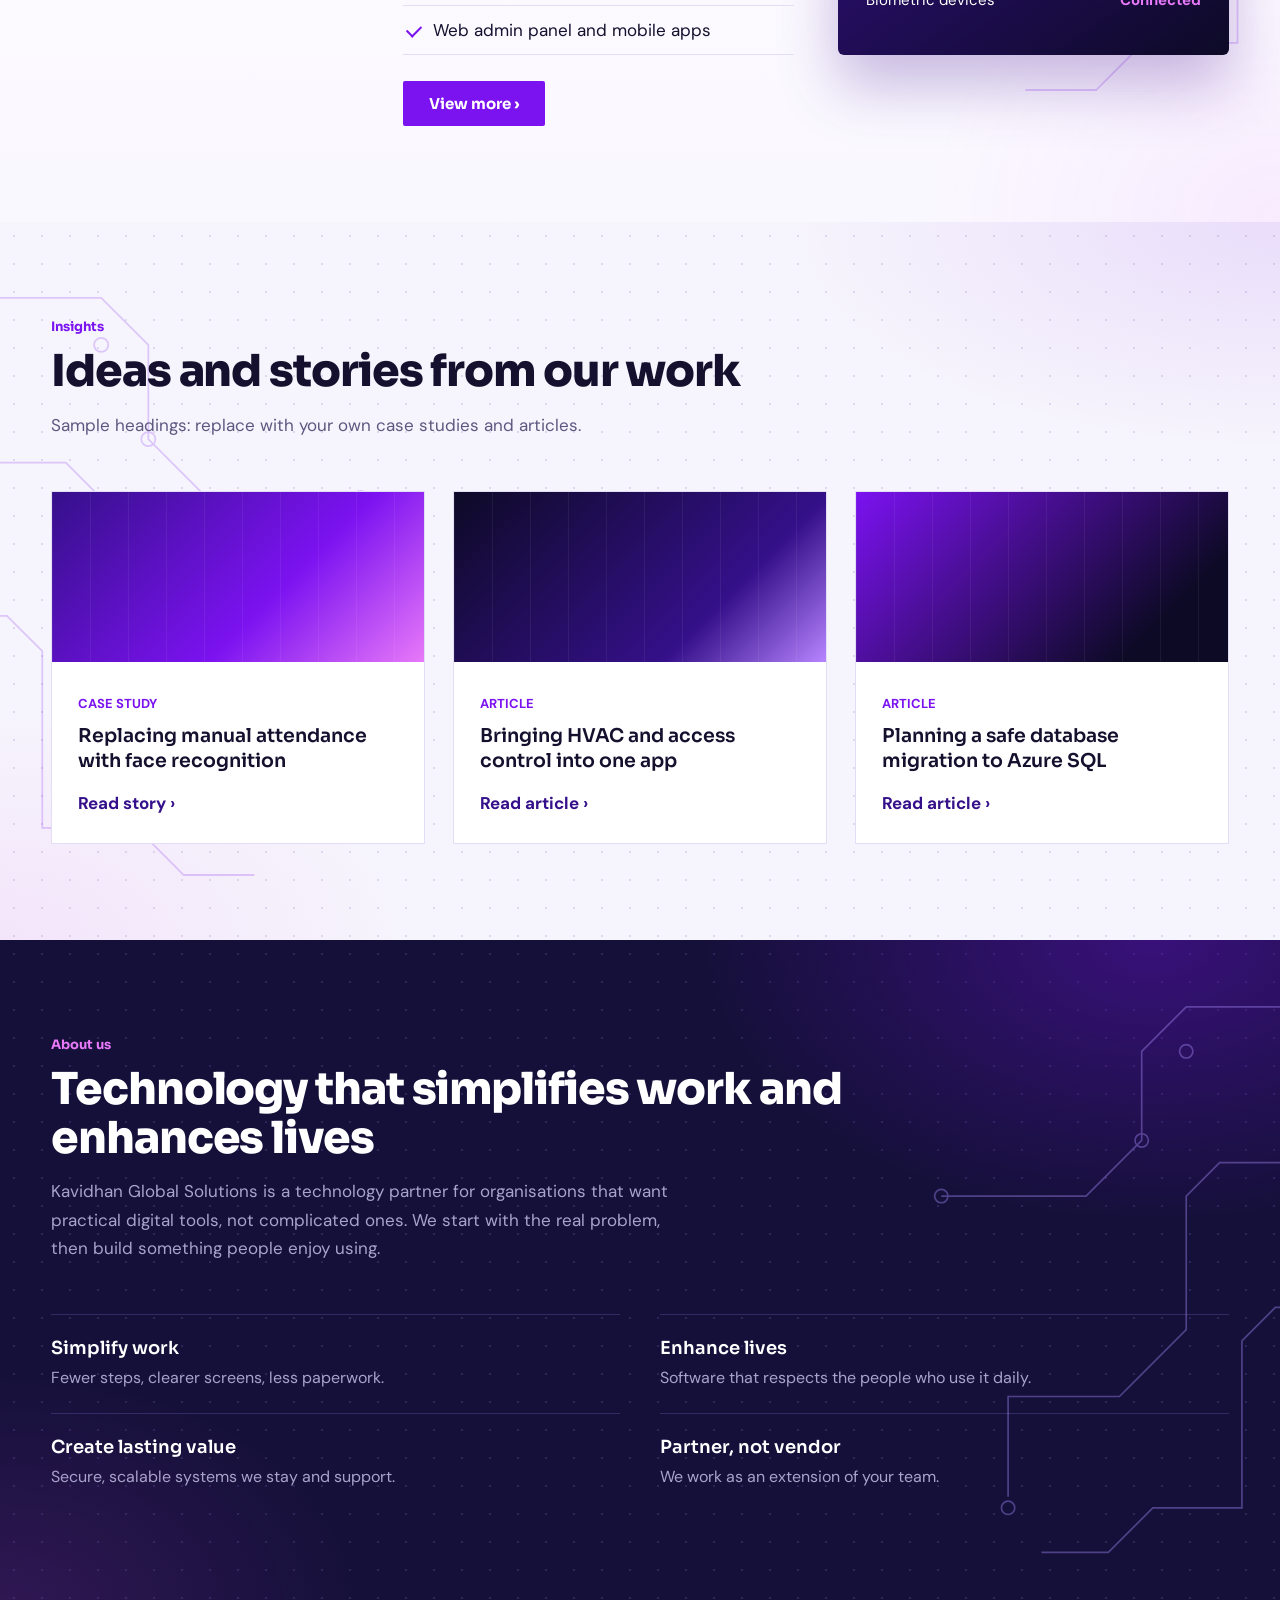
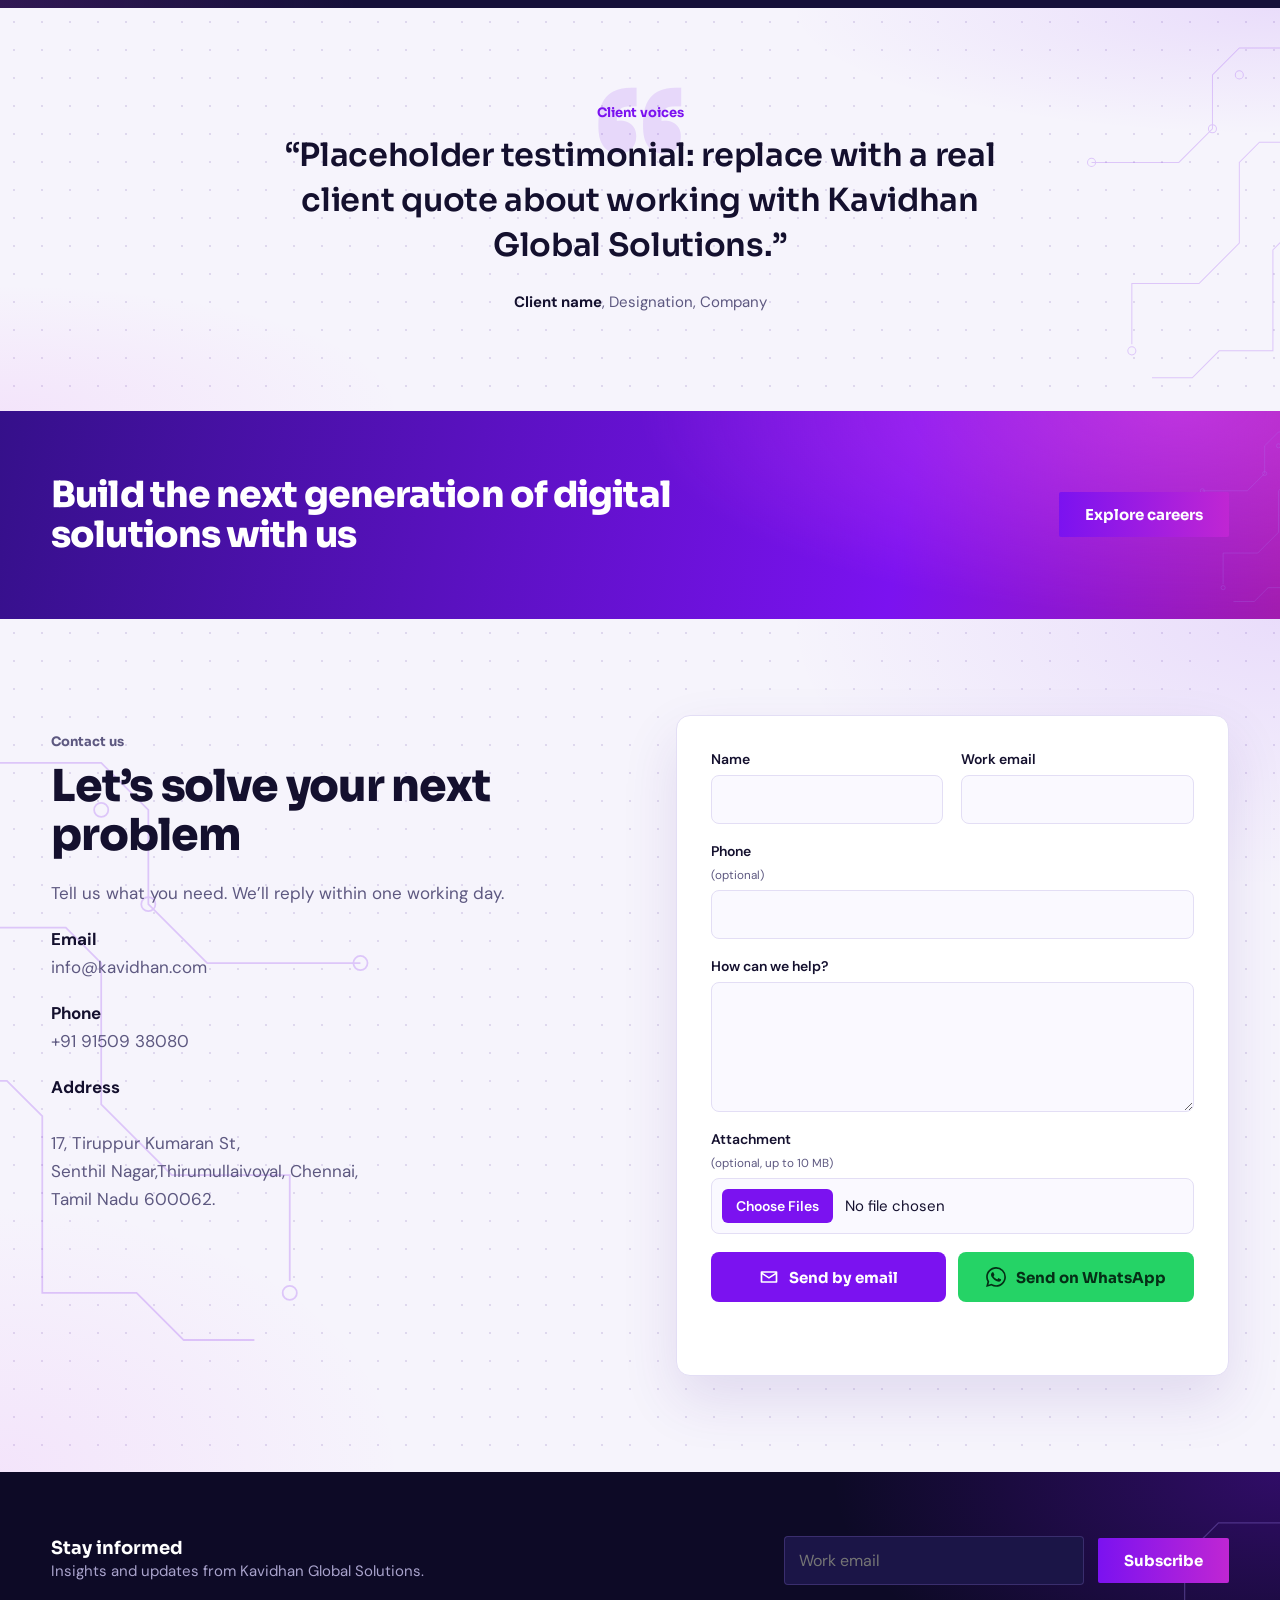
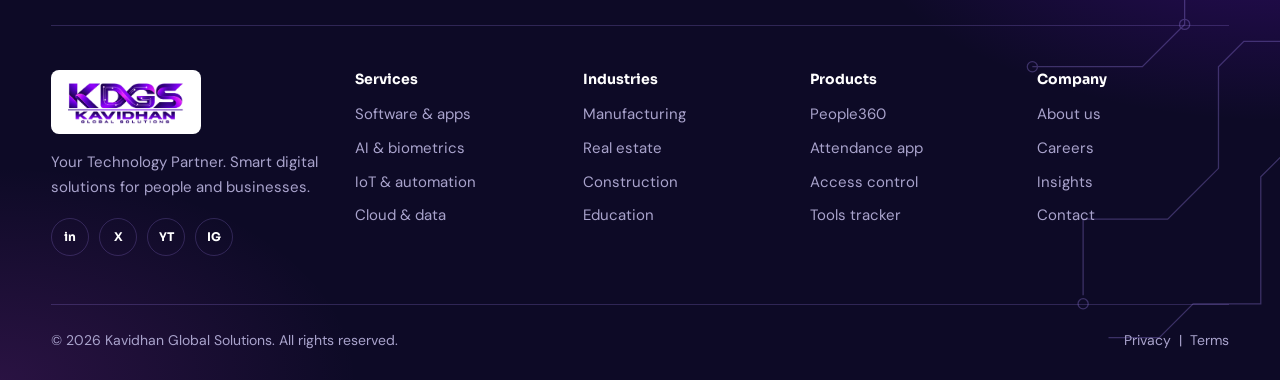
==== commit 760355ea: "updates" ====
--- a/detail.html
+++ b/detail.html
@@ -62,7 +62,7 @@
 </footer>
 <div class="ck" id="ck" hidden><p>We use cookies to improve your experience. <a href="#" style="text-decoration:underline">Learn more</a></p><button class="btn gold" id="ckb">Accept</button></div>
 <button class="top" id="top2" aria-label="Back to top" hidden>&#8593;</button>
-<a href="https://wa.me/910000000000" id="waf" class="wa-float" target="_blank" rel="noopener" aria-label="Chat on WhatsApp"><svg viewBox="0 0 24 24" aria-hidden="true"><path d="M17.472 14.382c-.297-.149-1.758-.867-2.03-.967-.273-.099-.471-.148-.67.15-.197.297-.767.966-.94 1.164-.173.199-.347.223-.644.075-.297-.15-1.255-.463-2.39-1.475-.883-.788-1.48-1.761-1.653-2.059-.173-.297-.018-.458.13-.606.134-.133.298-.347.446-.52.149-.174.198-.298.298-.497.099-.198.05-.371-.025-.52-.075-.149-.669-1.612-.916-2.207-.242-.579-.487-.5-.669-.51-.173-.008-.371-.01-.57-.01-.198 0-.52.074-.792.372-.272.297-1.04 1.016-1.04 2.479 0 1.462 1.065 2.875 1.213 3.074.149.198 2.096 3.2 5.077 4.487.709.306 1.262.489 1.694.625.712.227 1.36.195 1.871.118.571-.085 1.758-.719 2.006-1.413.248-.694.248-1.289.173-1.413-.074-.124-.272-.198-.57-.347m-5.421 7.403h-.004a9.87 9.87 0 01-5.031-1.378l-.361-.214-3.741.982.998-3.648-.235-.374a9.86 9.86 0 01-1.51-5.26c.001-5.45 4.436-9.884 9.888-9.884 2.64 0 5.122 1.03 6.988 2.898a9.825 9.825 0 012.893 6.994c-.003 5.45-4.437 9.884-9.885 9.884m8.413-18.297A11.815 11.815 0 0012.05 0C5.495 0 .16 5.335.157 11.892c0 2.096.547 4.142 1.588 5.945L.057 24l6.305-1.654a11.882 11.882 0 005.683 1.448h.005c6.554 0 11.89-5.335 11.893-11.893a11.821 11.821 0 00-3.48-8.413z"/></svg></a>
+<a href="https://wa.me/919150938080" id="waf" class="wa-float" target="_blank" rel="noopener" aria-label="Chat on WhatsApp"><svg viewBox="0 0 24 24" aria-hidden="true"><path d="M17.472 14.382c-.297-.149-1.758-.867-2.03-.967-.273-.099-.471-.148-.67.15-.197.297-.767.966-.94 1.164-.173.199-.347.223-.644.075-.297-.15-1.255-.463-2.39-1.475-.883-.788-1.48-1.761-1.653-2.059-.173-.297-.018-.458.13-.606.134-.133.298-.347.446-.52.149-.174.198-.298.298-.497.099-.198.05-.371-.025-.52-.075-.149-.669-1.612-.916-2.207-.242-.579-.487-.5-.669-.51-.173-.008-.371-.01-.57-.01-.198 0-.52.074-.792.372-.272.297-1.04 1.016-1.04 2.479 0 1.462 1.065 2.875 1.213 3.074.149.198 2.096 3.2 5.077 4.487.709.306 1.262.489 1.694.625.712.227 1.36.195 1.871.118.571-.085 1.758-.719 2.006-1.413.248-.694.248-1.289.173-1.413-.074-.124-.272-.198-.57-.347m-5.421 7.403h-.004a9.87 9.87 0 01-5.031-1.378l-.361-.214-3.741.982.998-3.648-.235-.374a9.86 9.86 0 01-1.51-5.26c.001-5.45 4.436-9.884 9.888-9.884 2.64 0 5.122 1.03 6.988 2.898a9.825 9.825 0 012.893 6.994c-.003 5.45-4.437 9.884-9.885 9.884m8.413-18.297A11.815 11.815 0 0012.05 0C5.495 0 .16 5.335.157 11.892c0 2.096.547 4.142 1.588 5.945L.057 24l6.305-1.654a11.882 11.882 0 005.683 1.448h.005c6.554 0 11.89-5.335 11.893-11.893a11.821 11.821 0 00-3.48-8.413z"/></svg></a>
 
 <script src="assets/common.js"></script>
 <script src="assets/explore.js"></script>
